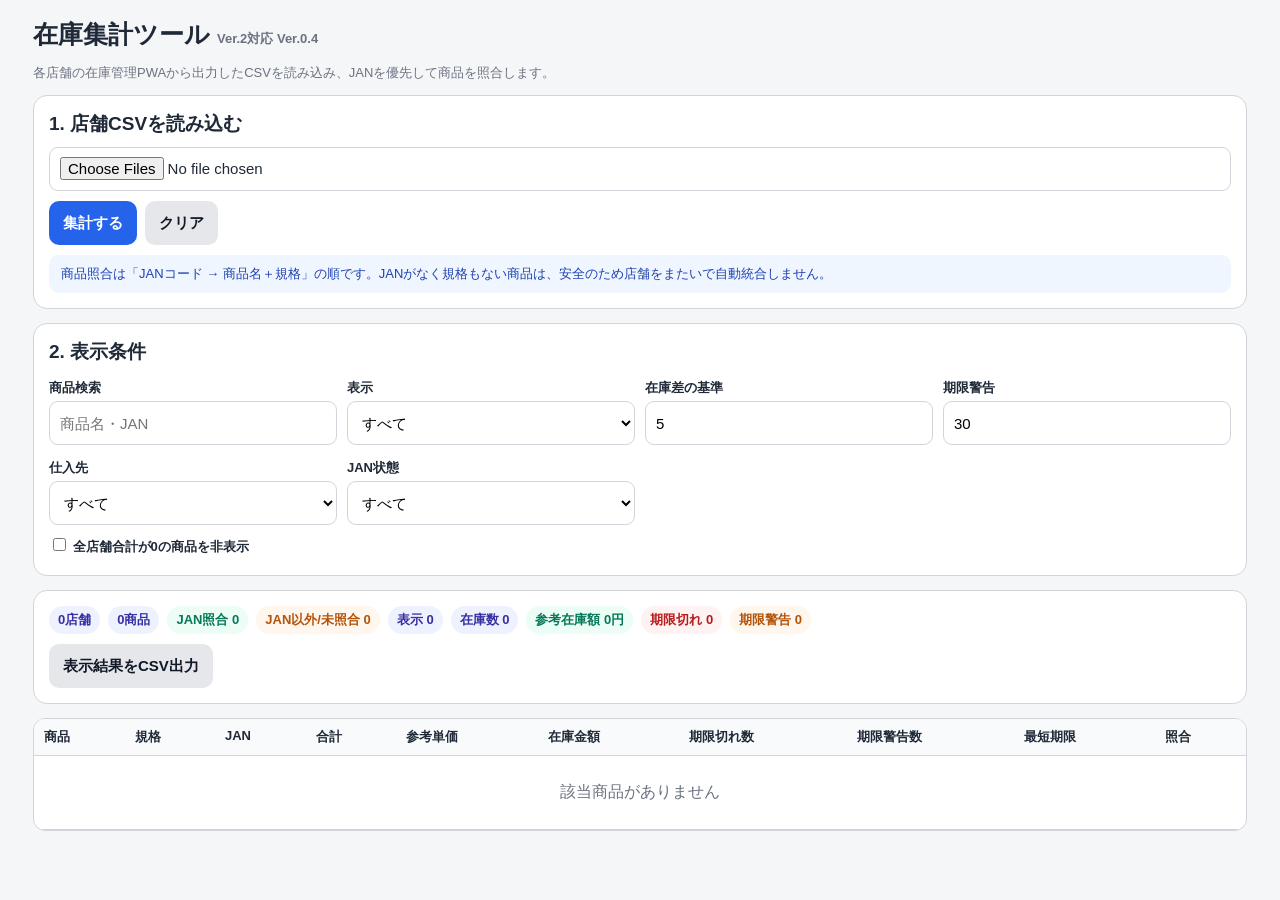
==== aggregation/index.html @ d5c09f51 "Add Ver2-compatible multi-store inventory aggregator" ====
<!doctype html>
<html lang="ja">
<head>
<meta charset="utf-8">
<meta name="viewport" content="width=device-width,initial-scale=1">
<title>在庫集計ツール Ver.2対応 Ver.0.4</title>
<style>
:root{--bg:#f5f6f8;--card:#fff;--text:#1f2937;--sub:#6b7280;--line:#d1d5db;--accent:#2563eb;--ok:#047857;--warn:#b45309;--danger:#b91c1c}*{box-sizing:border-box}body{margin:0;font-family:-apple-system,BlinkMacSystemFont,"Segoe UI","Noto Sans JP",sans-serif;background:var(--bg);color:var(--text);font-size:16px}main{max-width:1250px;margin:auto;padding:18px}h1{font-size:25px;margin:0 0 4px}h2{font-size:19px;margin:0 0 10px}.card{background:#fff;border:1px solid var(--line);border-radius:14px;padding:15px;margin-bottom:14px}.grid{display:grid;grid-template-columns:repeat(2,minmax(0,1fr));gap:10px}@media(min-width:850px){.grid{grid-template-columns:repeat(4,minmax(0,1fr))}}label{display:block;font-size:13px;font-weight:700;margin:4px 0}input,select{width:100%;min-height:44px;padding:9px 10px;border:1px solid var(--line);border-radius:9px;font-size:15px;background:#fff}button{border:0;border-radius:10px;background:var(--accent);color:#fff;min-height:44px;padding:10px 14px;font-size:15px;font-weight:700;cursor:pointer}button.secondary{background:#e5e7eb;color:#111827}.muted{color:var(--sub);font-size:13px}.notice{background:#eff6ff;color:#1e40af;border-radius:10px;padding:10px 12px;font-size:13px;margin-top:10px}.summary{display:flex;gap:8px;flex-wrap:wrap}.badge{display:inline-block;border-radius:999px;padding:5px 9px;font-size:13px;font-weight:700;background:#eef2ff;color:#3730a3}.badge.ok{background:#ecfdf5;color:var(--ok)}.badge.warn{background:#fff7ed;color:var(--warn)}.badge.danger{background:#fef2f2;color:var(--danger)}.scroll{overflow:auto;max-height:65vh;border:1px solid var(--line);border-radius:12px;background:#fff}table{width:100%;border-collapse:collapse;min-width:850px}th,td{border-bottom:1px solid var(--line);padding:9px 10px;text-align:left;vertical-align:top;white-space:nowrap}th{position:sticky;top:0;background:#f9fafb;z-index:2;font-size:13px}td.num{text-align:right}tr.alert-expired{background:#fef2f2}tr.alert-soon{background:#fff7ed}.key-note{font-size:11px;color:var(--sub);margin-top:3px}.empty{padding:26px;text-align:center;color:var(--sub)}
</style></head><body><main>
<h1>在庫集計ツール <span class="muted">Ver.2対応 Ver.0.4</span></h1><p class="muted">各店舗の在庫管理PWAから出力したCSVを読み込み、JANを優先して商品を照合します。</p>
<div class="card"><h2>1. 店舗CSVを読み込む</h2><input id="files" type="file" accept=".csv,text/csv" multiple><div style="margin-top:10px;display:flex;gap:8px;flex-wrap:wrap"><button id="loadBtn">集計する</button><button class="secondary" id="clearBtn">クリア</button></div><div class="notice">商品照合は「JANコード → 商品名＋規格」の順です。JANがなく規格もない商品は、安全のため店舗をまたいで自動統合しません。</div></div>
<div class="card"><h2>2. 表示条件</h2><div class="grid"><div><label>商品検索</label><input id="search" placeholder="商品名・JAN"></div><div><label>表示</label><select id="mode"><option value="all">すべて</option><option value="oneStore">片方の店舗だけにある</option><option value="difference">店舗間の在庫差が大きい</option><option value="expiry">期限が近い</option><option value="expired">期限切れ在庫がある</option><option value="noJan">JAN未登録</option></select></div><div><label>在庫差の基準</label><input id="diffThreshold" type="number" min="1" value="5" inputmode="numeric"></div><div><label>期限警告</label><input id="expiryDays" type="number" min="1" value="30" inputmode="numeric"></div><div><label>仕入先</label><select id="supplierFilter"><option value="">すべて</option></select></div><div><label>JAN状態</label><select id="janFilter"><option value="">すべて</option><option value="yes">JAN登録済み</option><option value="no">JAN未登録</option></select></div></div><label style="margin-top:10px"><input id="hideZero" type="checkbox" style="width:auto;min-height:auto"> 全店舗合計が0の商品を非表示</label></div>
<div class="card"><div class="summary" id="summary"><span class="muted">CSVを読み込んでください。</span></div><div style="margin-top:10px"><button class="secondary" id="exportBtn" disabled>表示結果をCSV出力</button></div></div><div class="scroll"><table><thead id="thead"></thead><tbody id="tbody"></tbody></table></div></main>
<script>
let aggregated=[],storeNames=[];
function parseCsv(text){const rows=[];let row=[],field='',quoted=false;for(let i=0;i<text.length;i++){const c=text[i],n=text[i+1];if(quoted){if(c==='"'&&n==='"'){field+='"';i++}else if(c==='"')quoted=false;else field+=c}else{if(c==='"')quoted=true;else if(c===','){row.push(field);field=''}else if(c==='\n'){row.push(field.replace(/\r$/,''));rows.push(row);row=[];field=''}else field+=c}}if(field.length||row.length){row.push(field);rows.push(row)}return rows}
function norm(s){return String(s||'').trim().replace(/\s+/g,' ').toLowerCase()}
function productKey(x){const jan=String(x.jan||'').replace(/\D/g,'');if(jan)return{key:'JAN:'+jan,method:'JAN'};const ns=norm(x.name),sp=norm(x.spec);if(ns&&sp)return{key:'NS:'+ns+'|'+sp,method:'商品名＋規格'};return{key:'LOCAL:'+norm(x.store)+'|'+String(x.productId||'')+'|'+ns,method:'未照合'}}
function daysUntil(s){if(!s)return null;const t=new Date();t.setHours(0,0,0,0);const d=new Date(s+'T00:00:00');return Math.ceil((d-t)/86400000)}
function csvEscape(v){const s=String(v??'');return /[",\n]/.test(s)?'"'+s.replace(/"/g,'""')+'"':s}
function download(filename,text){const blob=new Blob([text],{type:'text/csv;charset=utf-8'}),url=URL.createObjectURL(blob),a=document.createElement('a');a.href=url;a.download=filename;document.body.appendChild(a);a.click();a.remove();setTimeout(()=>URL.revokeObjectURL(url),500)}
async function loadAll(){const files=[...document.getElementById('files').files];if(!files.length)return alert('CSVを選択してください');const raw=[];for(const f of files){const rows=parseCsv((await f.text()).replace(/^\uFEFF/,''));if(!rows.length)continue;const header=rows.shift().map(x=>x.trim()),ix=Object.fromEntries(header.map((x,i)=>[x,i]));if(ix['店舗']===undefined||ix['商品名']===undefined||ix['数量']===undefined){alert(`${f.name} は在庫管理PWAの集計用CSVとして認識できません`);continue}for(const r of rows){if(!r.length)continue;raw.push({store:r[ix['店舗']]||'',productId:ix['商品ID']!==undefined?r[ix['商品ID']]||'':'',jan:ix['JANコード']!==undefined?r[ix['JANコード']]||'':'',name:r[ix['商品名']]||'',spec:ix['規格']!==undefined?r[ix['規格']]||'':'',supplier:ix['仕入先']!==undefined?r[ix['仕入先']]||'':'',unitPrice:ix['参考単価']!==undefined?r[ix['参考単価']]||'':'',location:ix['保管場所']!==undefined?r[ix['保管場所']]||'':'',child:ix['棚・区画']!==undefined?r[ix['棚・区画']]||'':'',qty:Number(r[ix['数量']]||0),expiry:ix['賞味期限']!==undefined?r[ix['賞味期限']]||'':''})}}storeNames=[...new Set(raw.map(x=>x.store).filter(Boolean))].sort((a,b)=>a.localeCompare(b,'ja'));if(files.length>1&&storeNames.length<files.length)alert('注意：選択したCSV数より店舗名の種類が少ないため、同じ店舗名のCSVが含まれています。重複読込で数量が二重計上されていないか確認してください。');const map={};for(const x of raw){if(!x.name)continue;const k=productKey(x);if(!map[k.key])map[k.key]={key:k.key,matchMethod:k.method,jan:x.jan||'',name:x.name,spec:x.spec||'',supplier:x.supplier||'',unitPrice:Number(x.unitPrice)||0,stores:{},total:0,expiry:'',locations:{},lots:[]};const p=map[k.key];p.stores[x.store]=(p.stores[x.store]||0)+x.qty;p.total+=x.qty;if(!p.unitPrice&&Number(x.unitPrice))p.unitPrice=Number(x.unitPrice);if(x.expiry&&(!p.expiry||x.expiry<p.expiry))p.expiry=x.expiry;if(x.qty>0)p.lots.push({store:x.store,qty:x.qty,expiry:x.expiry||''});if(x.location){const loc=x.child?`${x.location} / ${x.child}`:x.location;p.locations[x.store]??=new Set();p.locations[x.store].add(loc)}}aggregated=Object.values(map);const suppliers=[...new Set(aggregated.map(x=>x.supplier).filter(Boolean))].sort((a,b)=>a.localeCompare(b,'ja')),sf=document.getElementById('supplierFilter');sf.innerHTML='<option value="">すべて</option>'+suppliers.map(s=>`<option>${s}</option>`).join('');render()}
function lotStats(p,w){let soon=0,expired=0;for(const l of p.lots||[]){const d=daysUntil(l.expiry);if(d===null)continue;if(d<0)expired+=Number(l.qty)||0;else if(d<=w)soon+=Number(l.qty)||0}return{soon,expired}}
function yen(v){return Math.round(Number(v)||0).toLocaleString('ja-JP')+'円'}
function filtered(){const q=norm(document.getElementById('search').value),mode=document.getElementById('mode').value,threshold=Number(document.getElementById('diffThreshold').value||5),expiryDays=Number(document.getElementById('expiryDays').value||30),hideZero=document.getElementById('hideZero').checked,supplier=document.getElementById('supplierFilter').value,janFilter=document.getElementById('janFilter').value;return aggregated.filter(p=>{if(q&&!norm(`${p.name} ${p.spec} ${p.jan} ${p.supplier}`).includes(q))return false;if(hideZero&&p.total===0)return false;if(supplier&&p.supplier!==supplier)return false;if(janFilter==='yes'&&!p.jan)return false;if(janFilter==='no'&&p.jan)return false;const vals=storeNames.map(s=>p.stores[s]||0),present=vals.filter(v=>v>0).length,max=Math.max(...vals,0),min=Math.min(...vals,0),stats=lotStats(p,expiryDays);if(mode==='oneStore'&&present!==1)return false;if(mode==='difference'&&(max-min)<threshold)return false;if(mode==='expiry'&&(stats.soon+stats.expired)<=0)return false;if(mode==='expired'&&stats.expired<=0)return false;if(mode==='noJan'&&p.jan)return false;return true}).sort((a,b)=>a.name.localeCompare(b.name,'ja'))}
function render(){const rows=filtered(),expiryDays=Number(document.getElementById('expiryDays').value||30),head=document.getElementById('thead');head.innerHTML='<tr><th>商品</th><th>規格</th><th>JAN</th>'+storeNames.map(s=>`<th>${s}</th>`).join('')+'<th>合計</th><th>参考単価</th><th>在庫金額</th><th>期限切れ数</th><th>期限警告数</th><th>最短期限</th><th>照合</th></tr>';const body=document.getElementById('tbody');body.innerHTML='';if(!rows.length)body.innerHTML=`<tr><td colspan="${11+storeNames.length}" class="empty">該当商品がありません</td></tr>`;else for(const p of rows){const tr=document.createElement('tr'),d=daysUntil(p.expiry),stats=lotStats(p,expiryDays);if(stats.expired>0)tr.className='alert-expired';else if(stats.soon>0)tr.className='alert-soon';const expiryText=!p.expiry?'未登録':d<0?`${p.expiry}（${Math.abs(d)}日超過）`:d===0?`${p.expiry}（本日）`:`${p.expiry}（あと${d}日）`,stockValue=p.total*(Number(p.unitPrice)||0);tr.innerHTML=`<td><strong>${p.name}</strong>${p.supplier?`<div class="key-note">${p.supplier}</div>`:''}</td><td>${p.spec||''}</td><td>${p.jan||''}</td>`+storeNames.map(s=>`<td class="num">${p.stores[s]||0}</td>`).join('')+`<td class="num"><strong>${p.total}</strong></td><td class="num">${p.unitPrice?yen(p.unitPrice):''}</td><td class="num">${p.unitPrice?yen(stockValue):''}</td><td class="num">${stats.expired||0}</td><td class="num">${stats.soon||0}</td><td>${expiryText}</td><td><span class="badge ${p.matchMethod==='JAN'?'ok':'warn'}">${p.matchMethod}</span></td>`;body.appendChild(tr)}const janCount=aggregated.filter(x=>x.matchMethod==='JAN').length,fallback=aggregated.length-janCount;let totalQty=0,totalValue=0,expiredQty=0,soonQty=0;for(const p of rows){const s=lotStats(p,expiryDays);totalQty+=p.total;totalValue+=p.total*(Number(p.unitPrice)||0);expiredQty+=s.expired;soonQty+=s.soon}document.getElementById('summary').innerHTML=`<span class="badge">${storeNames.length}店舗</span><span class="badge">${aggregated.length}商品</span><span class="badge ok">JAN照合 ${janCount}</span><span class="badge warn">JAN以外/未照合 ${fallback}</span><span class="badge">表示 ${rows.length}</span><span class="badge">在庫数 ${totalQty}</span><span class="badge ok">参考在庫額 ${yen(totalValue)}</span><span class="badge danger">期限切れ ${expiredQty}</span><span class="badge warn">期限警告 ${soonQty}</span>`;document.getElementById('exportBtn').disabled=!aggregated.length}
document.getElementById('loadBtn').onclick=loadAll;document.getElementById('clearBtn').onclick=()=>{document.getElementById('files').value='';aggregated=[];storeNames=[];render()};['search','mode','diffThreshold','expiryDays','hideZero','supplierFilter','janFilter'].forEach(id=>{const el=document.getElementById(id);el.addEventListener(id==='search'?'input':'change',render)});document.getElementById('exportBtn').onclick=()=>{const rows=filtered();if(!rows.length)return alert('出力する商品がありません');const days=Number(document.getElementById('expiryDays').value||30),hdr=['商品名','規格','JANコード','仕入先',...storeNames,'合計','参考単価','在庫金額','期限切れ数','期限警告数','最短賞味期限','照合方法'],data=[hdr];rows.forEach(p=>{const s=lotStats(p,days);data.push([p.name,p.spec||'',p.jan||'',p.supplier||'',...storeNames.map(st=>p.stores[st]||0),p.total,p.unitPrice||'',p.total*(Number(p.unitPrice)||0),s.expired,s.soon,p.expiry||'',p.matchMethod])});const csv='\uFEFF'+data.map(r=>r.map(csvEscape).join(',')).join('\r\n'),d=new Date(),y=d.getFullYear(),m=String(d.getMonth()+1).padStart(2,'0'),day=String(d.getDate()).padStart(2,'0');download(`全店舗在庫集計_${y}-${m}-${day}.csv`,csv)};render();
</script></body></html>
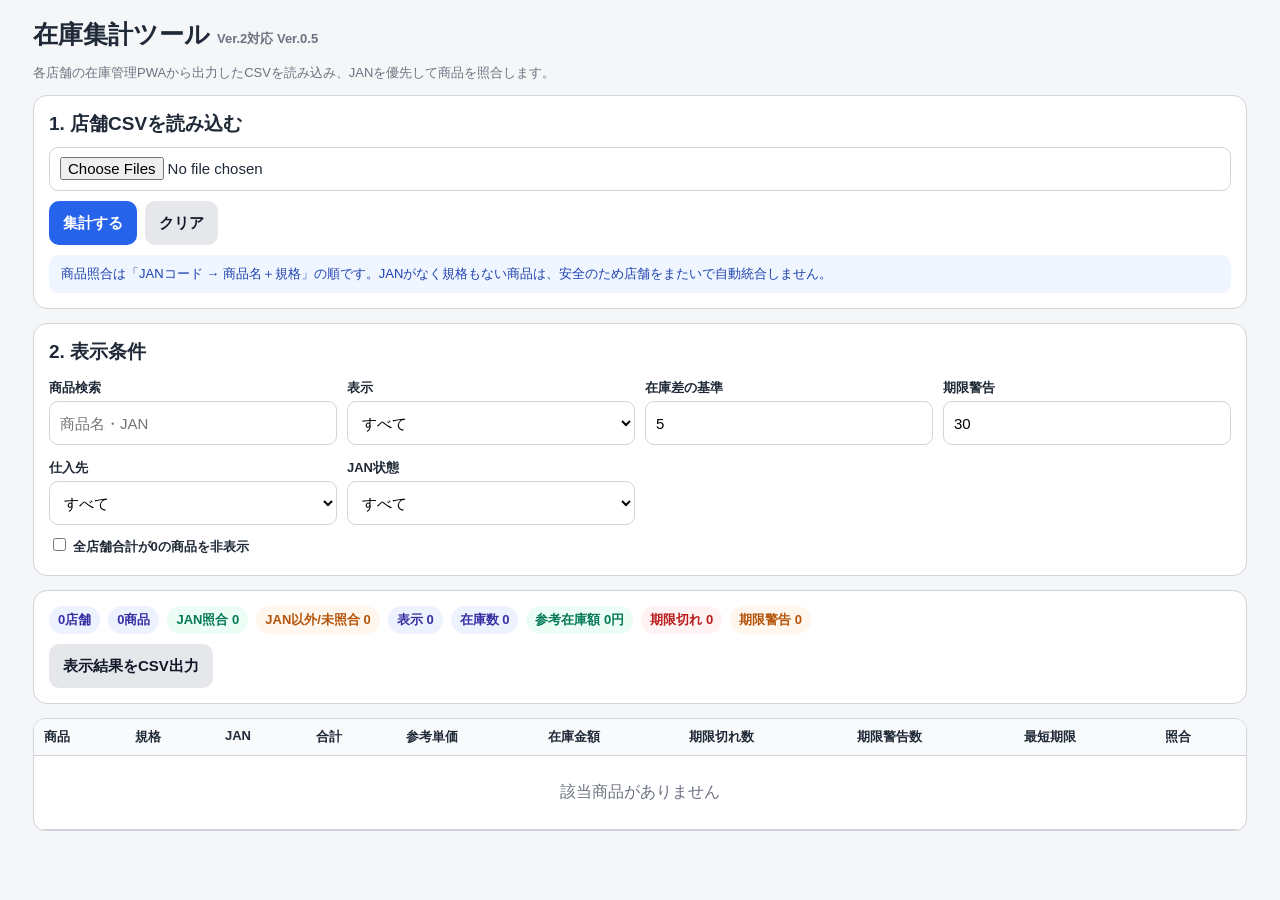
==== commit a10f65ab: "Aggregation: bump security-fix version" ====
--- a/aggregation/index.html
+++ b/aggregation/index.html
@@ -3,11 +3,11 @@
 <head>
 <meta charset="utf-8">
 <meta name="viewport" content="width=device-width,initial-scale=1">
-<title>在庫集計ツール Ver.2対応 Ver.0.4</title>
+<title>在庫集計ツール Ver.2対応 Ver.0.5</title>
 <style>
 :root{--bg:#f5f6f8;--card:#fff;--text:#1f2937;--sub:#6b7280;--line:#d1d5db;--accent:#2563eb;--ok:#047857;--warn:#b45309;--danger:#b91c1c}*{box-sizing:border-box}body{margin:0;font-family:-apple-system,BlinkMacSystemFont,"Segoe UI","Noto Sans JP",sans-serif;background:var(--bg);color:var(--text);font-size:16px}main{max-width:1250px;margin:auto;padding:18px}h1{font-size:25px;margin:0 0 4px}h2{font-size:19px;margin:0 0 10px}.card{background:#fff;border:1px solid var(--line);border-radius:14px;padding:15px;margin-bottom:14px}.grid{display:grid;grid-template-columns:repeat(2,minmax(0,1fr));gap:10px}@media(min-width:850px){.grid{grid-template-columns:repeat(4,minmax(0,1fr))}}label{display:block;font-size:13px;font-weight:700;margin:4px 0}input,select{width:100%;min-height:44px;padding:9px 10px;border:1px solid var(--line);border-radius:9px;font-size:15px;background:#fff}button{border:0;border-radius:10px;background:var(--accent);color:#fff;min-height:44px;padding:10px 14px;font-size:15px;font-weight:700;cursor:pointer}button.secondary{background:#e5e7eb;color:#111827}.muted{color:var(--sub);font-size:13px}.notice{background:#eff6ff;color:#1e40af;border-radius:10px;padding:10px 12px;font-size:13px;margin-top:10px}.summary{display:flex;gap:8px;flex-wrap:wrap}.badge{display:inline-block;border-radius:999px;padding:5px 9px;font-size:13px;font-weight:700;background:#eef2ff;color:#3730a3}.badge.ok{background:#ecfdf5;color:var(--ok)}.badge.warn{background:#fff7ed;color:var(--warn)}.badge.danger{background:#fef2f2;color:var(--danger)}.scroll{overflow:auto;max-height:65vh;border:1px solid var(--line);border-radius:12px;background:#fff}table{width:100%;border-collapse:collapse;min-width:850px}th,td{border-bottom:1px solid var(--line);padding:9px 10px;text-align:left;vertical-align:top;white-space:nowrap}th{position:sticky;top:0;background:#f9fafb;z-index:2;font-size:13px}td.num{text-align:right}tr.alert-expired{background:#fef2f2}tr.alert-soon{background:#fff7ed}.key-note{font-size:11px;color:var(--sub);margin-top:3px}.empty{padding:26px;text-align:center;color:var(--sub)}
 </style></head><body><main>
-<h1>在庫集計ツール <span class="muted">Ver.2対応 Ver.0.4</span></h1><p class="muted">各店舗の在庫管理PWAから出力したCSVを読み込み、JANを優先して商品を照合します。</p>
+<h1>在庫集計ツール <span class="muted">Ver.2対応 Ver.0.5</span></h1><p class="muted">各店舗の在庫管理PWAから出力したCSVを読み込み、JANを優先して商品を照合します。</p>
 <div class="card"><h2>1. 店舗CSVを読み込む</h2><input id="files" type="file" accept=".csv,text/csv" multiple><div style="margin-top:10px;display:flex;gap:8px;flex-wrap:wrap"><button id="loadBtn">集計する</button><button class="secondary" id="clearBtn">クリア</button></div><div class="notice">商品照合は「JANコード → 商品名＋規格」の順です。JANがなく規格もない商品は、安全のため店舗をまたいで自動統合しません。</div></div>
 <div class="card"><h2>2. 表示条件</h2><div class="grid"><div><label>商品検索</label><input id="search" placeholder="商品名・JAN"></div><div><label>表示</label><select id="mode"><option value="all">すべて</option><option value="oneStore">片方の店舗だけにある</option><option value="difference">店舗間の在庫差が大きい</option><option value="expiry">期限が近い</option><option value="expired">期限切れ在庫がある</option><option value="noJan">JAN未登録</option></select></div><div><label>在庫差の基準</label><input id="diffThreshold" type="number" min="1" value="5" inputmode="numeric"></div><div><label>期限警告</label><input id="expiryDays" type="number" min="1" value="30" inputmode="numeric"></div><div><label>仕入先</label><select id="supplierFilter"><option value="">すべて</option></select></div><div><label>JAN状態</label><select id="janFilter"><option value="">すべて</option><option value="yes">JAN登録済み</option><option value="no">JAN未登録</option></select></div></div><label style="margin-top:10px"><input id="hideZero" type="checkbox" style="width:auto;min-height:auto"> 全店舗合計が0の商品を非表示</label></div>
 <div class="card"><div class="summary" id="summary"><span class="muted">CSVを読み込んでください。</span></div><div style="margin-top:10px"><button class="secondary" id="exportBtn" disabled>表示結果をCSV出力</button></div></div><div class="scroll"><table><thead id="thead"></thead><tbody id="tbody"></tbody></table></div></main>
@@ -15,14 +15,15 @@
 let aggregated=[],storeNames=[];
 function parseCsv(text){const rows=[];let row=[],field='',quoted=false;for(let i=0;i<text.length;i++){const c=text[i],n=text[i+1];if(quoted){if(c==='"'&&n==='"'){field+='"';i++}else if(c==='"')quoted=false;else field+=c}else{if(c==='"')quoted=true;else if(c===','){row.push(field);field=''}else if(c==='\n'){row.push(field.replace(/\r$/,''));rows.push(row);row=[];field=''}else field+=c}}if(field.length||row.length){row.push(field);rows.push(row)}return rows}
 function norm(s){return String(s||'').trim().replace(/\s+/g,' ').toLowerCase()}
+function h(s){return String(s??'').replace(/[&<>"']/g,c=>c==='&'?'&amp;':c==='<'?'&lt;':c==='>'?'&gt;':c==='"'?'&quot;':'&#39;')}
 function productKey(x){const jan=String(x.jan||'').replace(/\D/g,'');if(jan)return{key:'JAN:'+jan,method:'JAN'};const ns=norm(x.name),sp=norm(x.spec);if(ns&&sp)return{key:'NS:'+ns+'|'+sp,method:'商品名＋規格'};return{key:'LOCAL:'+norm(x.store)+'|'+String(x.productId||'')+'|'+ns,method:'未照合'}}
 function daysUntil(s){if(!s)return null;const t=new Date();t.setHours(0,0,0,0);const d=new Date(s+'T00:00:00');return Math.ceil((d-t)/86400000)}
-function csvEscape(v){const s=String(v??'');return /[",\n]/.test(s)?'"'+s.replace(/"/g,'""')+'"':s}
+function csvEscape(v){let s=String(v??'');if(typeof v==='string'&&/^[=+\-@]/.test(s))s="'"+s;return /[",\n]/.test(s)?'"'+s.replace(/"/g,'""')+'"':s}
 function download(filename,text){const blob=new Blob([text],{type:'text/csv;charset=utf-8'}),url=URL.createObjectURL(blob),a=document.createElement('a');a.href=url;a.download=filename;document.body.appendChild(a);a.click();a.remove();setTimeout(()=>URL.revokeObjectURL(url),500)}
-async function loadAll(){const files=[...document.getElementById('files').files];if(!files.length)return alert('CSVを選択してください');const raw=[];for(const f of files){const rows=parseCsv((await f.text()).replace(/^\uFEFF/,''));if(!rows.length)continue;const header=rows.shift().map(x=>x.trim()),ix=Object.fromEntries(header.map((x,i)=>[x,i]));if(ix['店舗']===undefined||ix['商品名']===undefined||ix['数量']===undefined){alert(`${f.name} は在庫管理PWAの集計用CSVとして認識できません`);continue}for(const r of rows){if(!r.length)continue;raw.push({store:r[ix['店舗']]||'',productId:ix['商品ID']!==undefined?r[ix['商品ID']]||'':'',jan:ix['JANコード']!==undefined?r[ix['JANコード']]||'':'',name:r[ix['商品名']]||'',spec:ix['規格']!==undefined?r[ix['規格']]||'':'',supplier:ix['仕入先']!==undefined?r[ix['仕入先']]||'':'',unitPrice:ix['参考単価']!==undefined?r[ix['参考単価']]||'':'',location:ix['保管場所']!==undefined?r[ix['保管場所']]||'':'',child:ix['棚・区画']!==undefined?r[ix['棚・区画']]||'':'',qty:Number(r[ix['数量']]||0),expiry:ix['賞味期限']!==undefined?r[ix['賞味期限']]||'':''})}}storeNames=[...new Set(raw.map(x=>x.store).filter(Boolean))].sort((a,b)=>a.localeCompare(b,'ja'));if(files.length>1&&storeNames.length<files.length)alert('注意：選択したCSV数より店舗名の種類が少ないため、同じ店舗名のCSVが含まれています。重複読込で数量が二重計上されていないか確認してください。');const map={};for(const x of raw){if(!x.name)continue;const k=productKey(x);if(!map[k.key])map[k.key]={key:k.key,matchMethod:k.method,jan:x.jan||'',name:x.name,spec:x.spec||'',supplier:x.supplier||'',unitPrice:Number(x.unitPrice)||0,stores:{},total:0,expiry:'',locations:{},lots:[]};const p=map[k.key];p.stores[x.store]=(p.stores[x.store]||0)+x.qty;p.total+=x.qty;if(!p.unitPrice&&Number(x.unitPrice))p.unitPrice=Number(x.unitPrice);if(x.expiry&&(!p.expiry||x.expiry<p.expiry))p.expiry=x.expiry;if(x.qty>0)p.lots.push({store:x.store,qty:x.qty,expiry:x.expiry||''});if(x.location){const loc=x.child?`${x.location} / ${x.child}`:x.location;p.locations[x.store]??=new Set();p.locations[x.store].add(loc)}}aggregated=Object.values(map);const suppliers=[...new Set(aggregated.map(x=>x.supplier).filter(Boolean))].sort((a,b)=>a.localeCompare(b,'ja')),sf=document.getElementById('supplierFilter');sf.innerHTML='<option value="">すべて</option>'+suppliers.map(s=>`<option>${s}</option>`).join('');render()}
+async function loadAll(){const files=[...document.getElementById('files').files];if(!files.length)return alert('CSVを選択してください');const raw=[];for(const f of files){const rows=parseCsv((await f.text()).replace(/^\uFEFF/,''));if(!rows.length)continue;const header=rows.shift().map(x=>x.trim()),ix=Object.fromEntries(header.map((x,i)=>[x,i]));if(ix['店舗']===undefined||ix['商品名']===undefined||ix['数量']===undefined){alert(`${f.name} は在庫管理PWAの集計用CSVとして認識できません`);continue}for(const r of rows){if(!r.length)continue;raw.push({store:r[ix['店舗']]||'',productId:ix['商品ID']!==undefined?r[ix['商品ID']]||'':'',jan:ix['JANコード']!==undefined?r[ix['JANコード']]||'':'',name:r[ix['商品名']]||'',spec:ix['規格']!==undefined?r[ix['規格']]||'':'',supplier:ix['仕入先']!==undefined?r[ix['仕入先']]||'':'',unitPrice:ix['参考単価']!==undefined?r[ix['参考単価']]||'':'',location:ix['保管場所']!==undefined?r[ix['保管場所']]||'':'',child:ix['棚・区画']!==undefined?r[ix['棚・区画']]||'':'',qty:Number(r[ix['数量']]||0),expiry:ix['賞味期限']!==undefined?r[ix['賞味期限']]||'':''})}}storeNames=[...new Set(raw.map(x=>x.store).filter(Boolean))].sort((a,b)=>a.localeCompare(b,'ja'));if(files.length>1&&storeNames.length<files.length)alert('注意：選択したCSV数より店舗名の種類が少ないため、同じ店舗名のCSVが含まれています。重複読込で数量が二重計上されていないか確認してください。');const map={};for(const x of raw){if(!x.name)continue;const k=productKey(x);if(!map[k.key])map[k.key]={key:k.key,matchMethod:k.method,jan:x.jan||'',name:x.name,spec:x.spec||'',supplier:x.supplier||'',unitPrice:Number(x.unitPrice)||0,stores:{},total:0,expiry:'',locations:{},lots:[]};const p=map[k.key];p.stores[x.store]=(p.stores[x.store]||0)+x.qty;p.total+=x.qty;if(!p.unitPrice&&Number(x.unitPrice))p.unitPrice=Number(x.unitPrice);if(x.expiry&&(!p.expiry||x.expiry<p.expiry))p.expiry=x.expiry;if(x.qty>0)p.lots.push({store:x.store,qty:x.qty,expiry:x.expiry||''});if(x.location){const loc=x.child?`${x.location} / ${x.child}`:x.location;p.locations[x.store]??=new Set();p.locations[x.store].add(loc)}}aggregated=Object.values(map);const suppliers=[...new Set(aggregated.map(x=>x.supplier).filter(Boolean))].sort((a,b)=>a.localeCompare(b,'ja')),sf=document.getElementById('supplierFilter');sf.innerHTML='<option value="">すべて</option>'+suppliers.map(s=>`<option>${h(s)}</option>`).join('');render()}
 function lotStats(p,w){let soon=0,expired=0;for(const l of p.lots||[]){const d=daysUntil(l.expiry);if(d===null)continue;if(d<0)expired+=Number(l.qty)||0;else if(d<=w)soon+=Number(l.qty)||0}return{soon,expired}}
 function yen(v){return Math.round(Number(v)||0).toLocaleString('ja-JP')+'円'}
 function filtered(){const q=norm(document.getElementById('search').value),mode=document.getElementById('mode').value,threshold=Number(document.getElementById('diffThreshold').value||5),expiryDays=Number(document.getElementById('expiryDays').value||30),hideZero=document.getElementById('hideZero').checked,supplier=document.getElementById('supplierFilter').value,janFilter=document.getElementById('janFilter').value;return aggregated.filter(p=>{if(q&&!norm(`${p.name} ${p.spec} ${p.jan} ${p.supplier}`).includes(q))return false;if(hideZero&&p.total===0)return false;if(supplier&&p.supplier!==supplier)return false;if(janFilter==='yes'&&!p.jan)return false;if(janFilter==='no'&&p.jan)return false;const vals=storeNames.map(s=>p.stores[s]||0),present=vals.filter(v=>v>0).length,max=Math.max(...vals,0),min=Math.min(...vals,0),stats=lotStats(p,expiryDays);if(mode==='oneStore'&&present!==1)return false;if(mode==='difference'&&(max-min)<threshold)return false;if(mode==='expiry'&&(stats.soon+stats.expired)<=0)return false;if(mode==='expired'&&stats.expired<=0)return false;if(mode==='noJan'&&p.jan)return false;return true}).sort((a,b)=>a.name.localeCompare(b.name,'ja'))}
-function render(){const rows=filtered(),expiryDays=Number(document.getElementById('expiryDays').value||30),head=document.getElementById('thead');head.innerHTML='<tr><th>商品</th><th>規格</th><th>JAN</th>'+storeNames.map(s=>`<th>${s}</th>`).join('')+'<th>合計</th><th>参考単価</th><th>在庫金額</th><th>期限切れ数</th><th>期限警告数</th><th>最短期限</th><th>照合</th></tr>';const body=document.getElementById('tbody');body.innerHTML='';if(!rows.length)body.innerHTML=`<tr><td colspan="${11+storeNames.length}" class="empty">該当商品がありません</td></tr>`;else for(const p of rows){const tr=document.createElement('tr'),d=daysUntil(p.expiry),stats=lotStats(p,expiryDays);if(stats.expired>0)tr.className='alert-expired';else if(stats.soon>0)tr.className='alert-soon';const expiryText=!p.expiry?'未登録':d<0?`${p.expiry}（${Math.abs(d)}日超過）`:d===0?`${p.expiry}（本日）`:`${p.expiry}（あと${d}日）`,stockValue=p.total*(Number(p.unitPrice)||0);tr.innerHTML=`<td><strong>${p.name}</strong>${p.supplier?`<div class="key-note">${p.supplier}</div>`:''}</td><td>${p.spec||''}</td><td>${p.jan||''}</td>`+storeNames.map(s=>`<td class="num">${p.stores[s]||0}</td>`).join('')+`<td class="num"><strong>${p.total}</strong></td><td class="num">${p.unitPrice?yen(p.unitPrice):''}</td><td class="num">${p.unitPrice?yen(stockValue):''}</td><td class="num">${stats.expired||0}</td><td class="num">${stats.soon||0}</td><td>${expiryText}</td><td><span class="badge ${p.matchMethod==='JAN'?'ok':'warn'}">${p.matchMethod}</span></td>`;body.appendChild(tr)}const janCount=aggregated.filter(x=>x.matchMethod==='JAN').length,fallback=aggregated.length-janCount;let totalQty=0,totalValue=0,expiredQty=0,soonQty=0;for(const p of rows){const s=lotStats(p,expiryDays);totalQty+=p.total;totalValue+=p.total*(Number(p.unitPrice)||0);expiredQty+=s.expired;soonQty+=s.soon}document.getElementById('summary').innerHTML=`<span class="badge">${storeNames.length}店舗</span><span class="badge">${aggregated.length}商品</span><span class="badge ok">JAN照合 ${janCount}</span><span class="badge warn">JAN以外/未照合 ${fallback}</span><span class="badge">表示 ${rows.length}</span><span class="badge">在庫数 ${totalQty}</span><span class="badge ok">参考在庫額 ${yen(totalValue)}</span><span class="badge danger">期限切れ ${expiredQty}</span><span class="badge warn">期限警告 ${soonQty}</span>`;document.getElementById('exportBtn').disabled=!aggregated.length}
+function render(){const rows=filtered(),expiryDays=Number(document.getElementById('expiryDays').value||30),head=document.getElementById('thead');head.innerHTML='<tr><th>商品</th><th>規格</th><th>JAN</th>'+storeNames.map(s=>`<th>${h(s)}</th>`).join('')+'<th>合計</th><th>参考単価</th><th>在庫金額</th><th>期限切れ数</th><th>期限警告数</th><th>最短期限</th><th>照合</th></tr>';const body=document.getElementById('tbody');body.innerHTML='';if(!rows.length)body.innerHTML=`<tr><td colspan="${11+storeNames.length}" class="empty">該当商品がありません</td></tr>`;else for(const p of rows){const tr=document.createElement('tr'),d=daysUntil(p.expiry),stats=lotStats(p,expiryDays);if(stats.expired>0)tr.className='alert-expired';else if(stats.soon>0)tr.className='alert-soon';const expiryText=!p.expiry?'未登録':d<0?`${p.expiry}（${Math.abs(d)}日超過）`:d===0?`${p.expiry}（本日）`:`${p.expiry}（あと${d}日）`,stockValue=p.total*(Number(p.unitPrice)||0);tr.innerHTML=`<td><strong>${h(p.name)}</strong>${p.supplier?`<div class="key-note">${h(p.supplier)}</div>`:''}</td><td>${h(p.spec||'')}</td><td>${h(p.jan||'')}</td>`+storeNames.map(s=>`<td class="num">${p.stores[s]||0}</td>`).join('')+`<td class="num"><strong>${p.total}</strong></td><td class="num">${p.unitPrice?yen(p.unitPrice):''}</td><td class="num">${p.unitPrice?yen(stockValue):''}</td><td class="num">${stats.expired||0}</td><td class="num">${stats.soon||0}</td><td>${h(expiryText)}</td><td><span class="badge ${p.matchMethod==='JAN'?'ok':'warn'}">${p.matchMethod}</span></td>`;body.appendChild(tr)}const janCount=aggregated.filter(x=>x.matchMethod==='JAN').length,fallback=aggregated.length-janCount;let totalQty=0,totalValue=0,expiredQty=0,soonQty=0;for(const p of rows){const s=lotStats(p,expiryDays);totalQty+=p.total;totalValue+=p.total*(Number(p.unitPrice)||0);expiredQty+=s.expired;soonQty+=s.soon}document.getElementById('summary').innerHTML=`<span class="badge">${storeNames.length}店舗</span><span class="badge">${aggregated.length}商品</span><span class="badge ok">JAN照合 ${janCount}</span><span class="badge warn">JAN以外/未照合 ${fallback}</span><span class="badge">表示 ${rows.length}</span><span class="badge">在庫数 ${totalQty}</span><span class="badge ok">参考在庫額 ${yen(totalValue)}</span><span class="badge danger">期限切れ ${expiredQty}</span><span class="badge warn">期限警告 ${soonQty}</span>`;document.getElementById('exportBtn').disabled=!aggregated.length}
 document.getElementById('loadBtn').onclick=loadAll;document.getElementById('clearBtn').onclick=()=>{document.getElementById('files').value='';aggregated=[];storeNames=[];render()};['search','mode','diffThreshold','expiryDays','hideZero','supplierFilter','janFilter'].forEach(id=>{const el=document.getElementById(id);el.addEventListener(id==='search'?'input':'change',render)});document.getElementById('exportBtn').onclick=()=>{const rows=filtered();if(!rows.length)return alert('出力する商品がありません');const days=Number(document.getElementById('expiryDays').value||30),hdr=['商品名','規格','JANコード','仕入先',...storeNames,'合計','参考単価','在庫金額','期限切れ数','期限警告数','最短賞味期限','照合方法'],data=[hdr];rows.forEach(p=>{const s=lotStats(p,days);data.push([p.name,p.spec||'',p.jan||'',p.supplier||'',...storeNames.map(st=>p.stores[st]||0),p.total,p.unitPrice||'',p.total*(Number(p.unitPrice)||0),s.expired,s.soon,p.expiry||'',p.matchMethod])});const csv='\uFEFF'+data.map(r=>r.map(csvEscape).join(',')).join('\r\n'),d=new Date(),y=d.getFullYear(),m=String(d.getMonth()+1).padStart(2,'0'),day=String(d.getDate()).padStart(2,'0');download(`全店舗在庫集計_${y}-${m}-${day}.csv`,csv)};render();
 </script></body></html>
